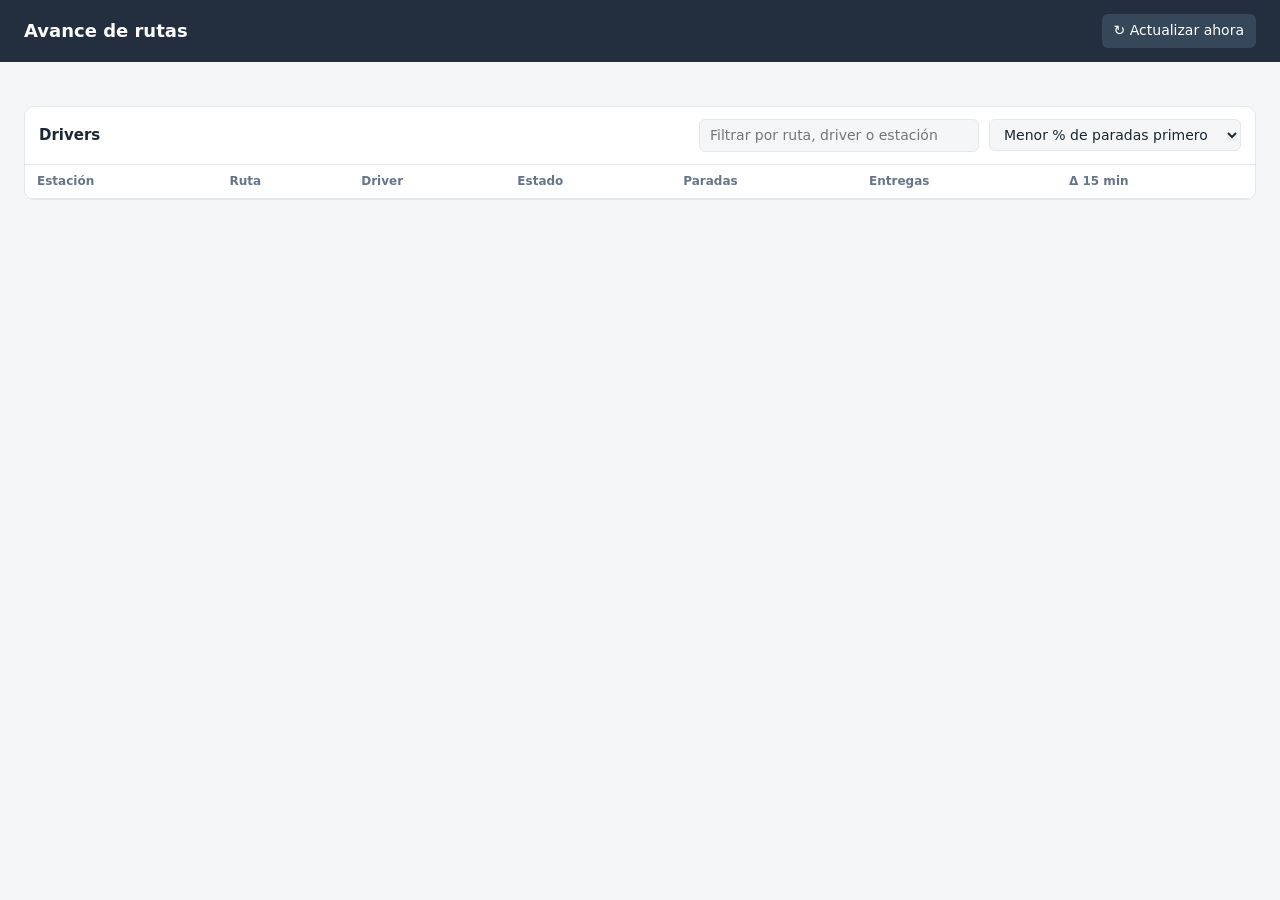
==== extension/dashboard.html @ 3c76d17c "Extensión de Chrome: monitor de avance de rutas por driver y estación" ====
<!doctype html>
<html lang="es">
<head>
  <meta charset="utf-8">
  <title>Tablero BDB Rutas</title>
  <link rel="stylesheet" href="dashboard.css">
</head>
<body>
  <header>
    <h1>Avance de rutas</h1>
    <span id="meta"></span>
    <button id="refresh" title="Recargar ahora todas las pestañas del portal">↻ Actualizar ahora</button>
  </header>
  <main>
    <section id="stations" class="cards"></section>
    <section class="drivers">
      <div class="bar-row">
        <h2>Drivers</h2>
        <input id="filter" placeholder="Filtrar por ruta, driver o estación">
        <select id="sort">
          <option value="stops">Menor % de paradas primero</option>
          <option value="del">Menor % de entregas primero</option>
          <option value="route">Por ruta</option>
        </select>
      </div>
      <table>
        <thead><tr><th>Estación</th><th>Ruta</th><th>Driver</th><th>Estado</th><th>Paradas</th><th>Entregas</th><th title="Paradas hechas desde el corte anterior">Δ 15 min</th></tr></thead>
        <tbody id="rows"></tbody>
      </table>
    </section>
    <p id="empty" class="empty" hidden>Aún no hay datos. Abre el portal de Amazon Logistics en la vista de rutas; la extensión lee las rutas en cuanto cargan.</p>
  </main>
  <script src="dashboard.js"></script>
</body>
</html>
---- extension/dashboard.css ----
:root {
  --bg: #f4f6f8; --card: #fff; --ink: #1b2733; --muted: #66768a; --line: #e2e7ec;
  --head: #232f3e; --good: #1f9d55; --mid: #c98a12; --bad: #d64545; --track: #edf1f4;
}
@media (prefers-color-scheme: dark) {
  :root { --bg: #11161c; --card: #19212a; --ink: #e6ecf1; --muted: #93a2b2; --line: #2a3542; --head: #0b1016; --track: #26313d; }
}
* { box-sizing: border-box; }
body { margin: 0; background: var(--bg); color: var(--ink); font: 14px/1.4 system-ui, -apple-system, "Segoe UI", Roboto, sans-serif; }
header { display: flex; align-items: center; gap: 16px; padding: 14px 24px; background: var(--head); color: #fff; }
header h1 { margin: 0; font-size: 18px; }
#meta { flex: 1; opacity: .75; font-size: 12px; }
button { background: #37475a; color: #fff; border: 0; border-radius: 6px; padding: 7px 12px; cursor: pointer; font: inherit; }
button:hover { background: #485769; }
main { padding: 20px 24px; max-width: 1400px; margin: 0 auto; }
.cards { display: grid; grid-template-columns: repeat(auto-fill, minmax(280px, 1fr)); gap: 14px; margin-bottom: 24px; }
.card { background: var(--card); border: 1px solid var(--line); border-radius: 10px; padding: 14px 16px; }
.card h3 { margin: 0 0 2px; font-size: 16px; display: flex; justify-content: space-between; }
.card .ts { font-size: 11px; color: var(--muted); font-weight: 400; }
.card .ts.stale { color: var(--bad); font-weight: 600; }
.kpi { margin-top: 10px; }
.kpi .top { display: flex; justify-content: space-between; align-items: baseline; }
.kpi label { color: var(--muted); font-size: 12px; }
.kpi b { font-size: 22px; font-variant-numeric: tabular-nums; }
.kpi small { color: var(--muted); font-size: 11px; margin-left: 6px; }
.track { height: 6px; background: var(--track); border-radius: 3px; overflow: hidden; margin-top: 4px; }
.track span { display: block; height: 100%; }
.foot { margin-top: 10px; font-size: 12px; color: var(--muted); }
.drivers { background: var(--card); border: 1px solid var(--line); border-radius: 10px; overflow: hidden; }
.bar-row { display: flex; gap: 10px; align-items: center; padding: 12px 14px; border-bottom: 1px solid var(--line); flex-wrap: wrap; }
.bar-row h2 { margin: 0; font-size: 15px; flex: 1; }
input, select { background: var(--bg); color: var(--ink); border: 1px solid var(--line); border-radius: 6px; padding: 6px 10px; font: inherit; }
input { width: 280px; max-width: 100%; }
table { width: 100%; border-collapse: collapse; }
th { text-align: left; font-size: 12px; color: var(--muted); font-weight: 600; padding: 8px 12px; border-bottom: 1px solid var(--line); position: sticky; top: 0; background: var(--card); }
td { padding: 8px 12px; border-bottom: 1px solid var(--line); vertical-align: middle; font-variant-numeric: tabular-nums; }
td .sub { color: var(--muted); font-size: 11px; }
td .track { width: 110px; }
td.status { font-size: 12px; color: var(--muted); max-width: 280px; }
.tag { display: inline-block; font-size: 11px; padding: 1px 6px; border-radius: 4px; background: color-mix(in srgb, var(--bad) 15%, transparent); color: var(--bad); }
.empty { color: var(--muted); text-align: center; padding: 40px; }
@media (max-width: 700px) { main { padding: 12px 16px; } .drivers { overflow-x: auto; } }
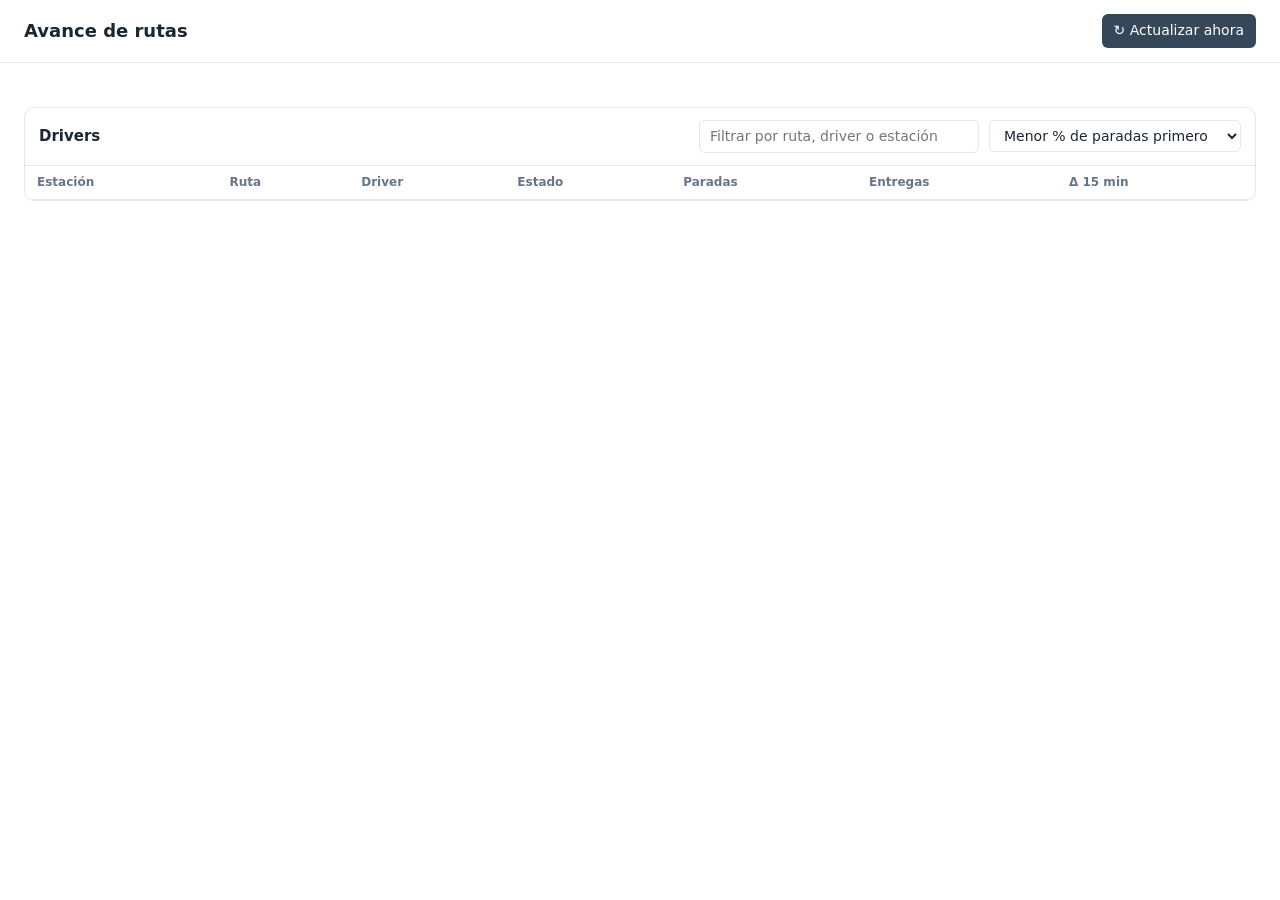
==== commit d9332fca: "Seguir solo DMT2, DMT4 y DMT6 (lista en config.js)" ====
--- a/extension/dashboard.html
+++ b/extension/dashboard.html
@@ -30,6 +30,7 @@
     </section>
     <p id="empty" class="empty" hidden>Aún no hay datos. Abre el portal de Amazon Logistics en la vista de rutas; la extensión lee las rutas en cuanto cargan.</p>
   </main>
+  <script src="config.js"></script>
   <script src="dashboard.js"></script>
 </body>
 </html>
--- a/extension/dashboard.css
+++ b/extension/dashboard.css
@@ -1,13 +1,11 @@
 :root {
-  --bg: #f4f6f8; --card: #fff; --ink: #1b2733; --muted: #66768a; --line: #e2e7ec;
-  --head: #232f3e; --good: #1f9d55; --mid: #c98a12; --bad: #d64545; --track: #edf1f4;
-}
-@media (prefers-color-scheme: dark) {
-  :root { --bg: #11161c; --card: #19212a; --ink: #e6ecf1; --muted: #93a2b2; --line: #2a3542; --head: #0b1016; --track: #26313d; }
+  --bg: #fff; --card: #fff; --ink: #1b2733; --muted: #66768a; --line: #e2e7ec;
+  --head: #fff; --head-ink: #1b2733; --good: #1f9d55; --mid: #c98a12; --bad: #d64545; --track: #edf1f4;
+  color-scheme: light;
 }
 * { box-sizing: border-box; }
 body { margin: 0; background: var(--bg); color: var(--ink); font: 14px/1.4 system-ui, -apple-system, "Segoe UI", Roboto, sans-serif; }
-header { display: flex; align-items: center; gap: 16px; padding: 14px 24px; background: var(--head); color: #fff; }
+header { display: flex; align-items: center; gap: 16px; padding: 14px 24px; background: var(--head); color: var(--head-ink); border-bottom: 1px solid var(--line); }
 header h1 { margin: 0; font-size: 18px; }
 #meta { flex: 1; opacity: .75; font-size: 12px; }
 button { background: #37475a; color: #fff; border: 0; border-radius: 6px; padding: 7px 12px; cursor: pointer; font: inherit; }
@@ -26,6 +24,8 @@
 .track { height: 6px; background: var(--track); border-radius: 3px; overflow: hidden; margin-top: 4px; }
 .track span { display: block; height: 100%; }
 .foot { margin-top: 10px; font-size: 12px; color: var(--muted); }
+.empty-card { opacity: .7; }
+.empty-card .foot { margin-top: 4px; }
 .drivers { background: var(--card); border: 1px solid var(--line); border-radius: 10px; overflow: hidden; }
 .bar-row { display: flex; gap: 10px; align-items: center; padding: 12px 14px; border-bottom: 1px solid var(--line); flex-wrap: wrap; }
 .bar-row h2 { margin: 0; font-size: 15px; flex: 1; }
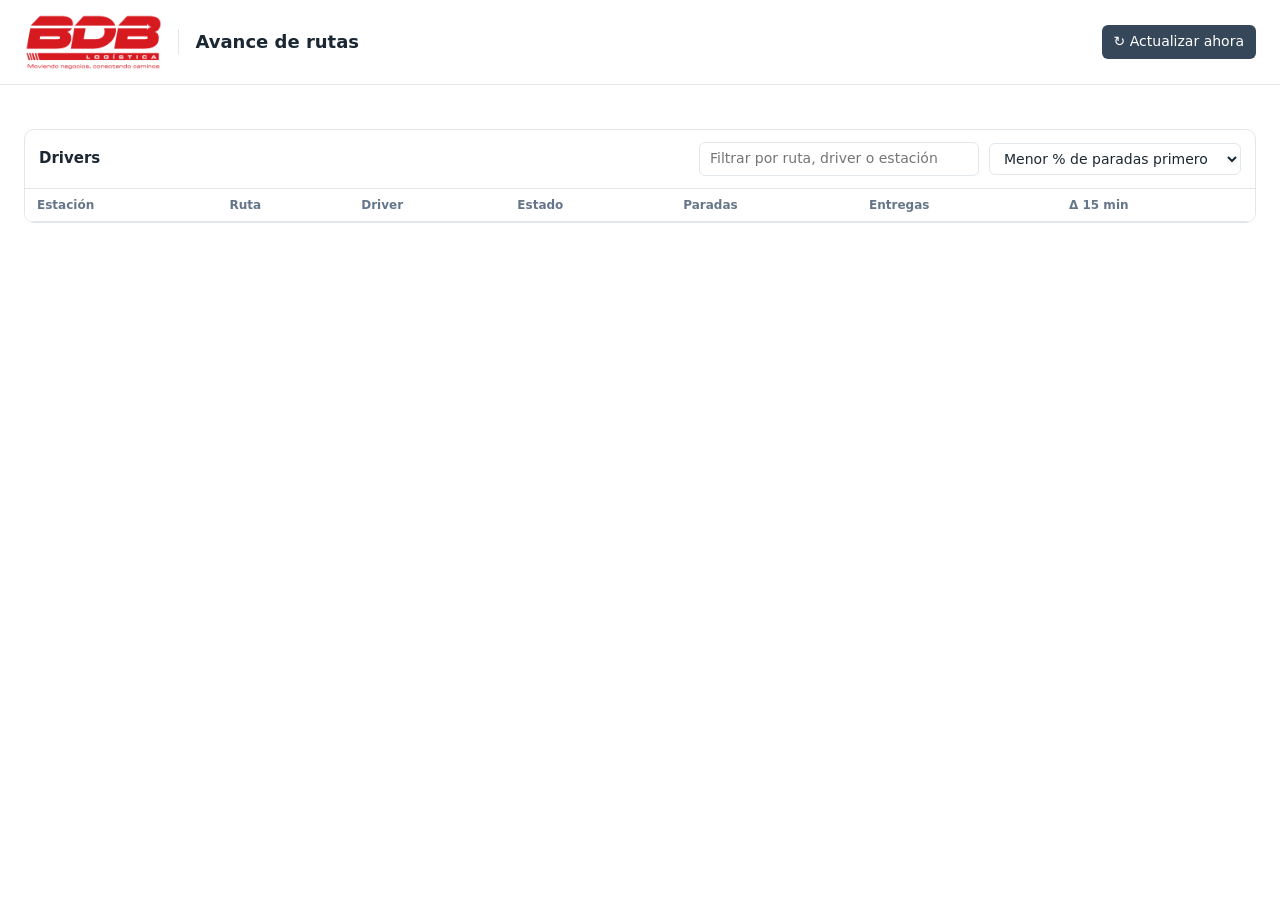
==== commit 3ebd1a41: "Logo BDB en rojo arriba a la izquierda del tablero Co-Authored-By: Claude Opus 5.5 <noreply@anthropi" ====
--- a/extension/dashboard.html
+++ b/extension/dashboard.html
@@ -7,6 +7,7 @@
 </head>
 <body>
   <header>
+    <img class="logo" src="logo-bdb.png" alt="BDB Logística">
     <h1>Avance de rutas</h1>
     <span id="meta"></span>
     <button id="refresh" title="Recargar ahora todas las pestañas del portal">↻ Actualizar ahora</button>
--- a/extension/dashboard.css
+++ b/extension/dashboard.css
@@ -6,7 +6,8 @@
 * { box-sizing: border-box; }
 body { margin: 0; background: var(--bg); color: var(--ink); font: 14px/1.4 system-ui, -apple-system, "Segoe UI", Roboto, sans-serif; }
 header { display: flex; align-items: center; gap: 16px; padding: 14px 24px; background: var(--head); color: var(--head-ink); border-bottom: 1px solid var(--line); }
-header h1 { margin: 0; font-size: 18px; }
+header .logo { height: 56px; width: auto; display: block; }
+header h1 { margin: 0; font-size: 18px; padding-left: 16px; border-left: 1px solid var(--line); }
 #meta { flex: 1; opacity: .75; font-size: 12px; }
 button { background: #37475a; color: #fff; border: 0; border-radius: 6px; padding: 7px 12px; cursor: pointer; font: inherit; }
 button:hover { background: #485769; }
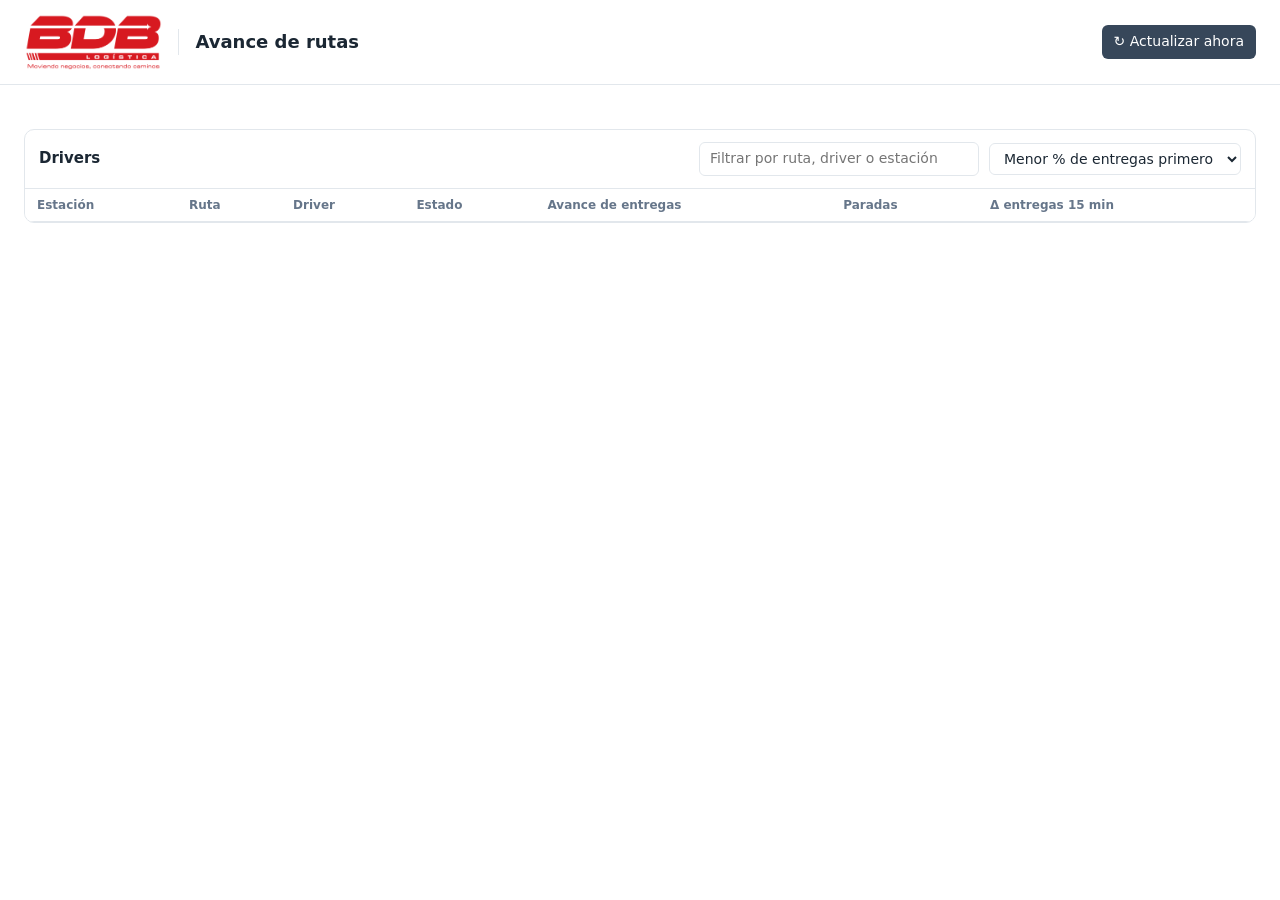
==== commit 450cef36: "Avance por entregas; paradas solo como dato informativo Co-Authored-By: Claude Opus 5.5 <noreply@ant" ====
--- a/extension/dashboard.html
+++ b/extension/dashboard.html
@@ -19,13 +19,12 @@
         <h2>Drivers</h2>
         <input id="filter" placeholder="Filtrar por ruta, driver o estación">
         <select id="sort">
-          <option value="stops">Menor % de paradas primero</option>
           <option value="del">Menor % de entregas primero</option>
           <option value="route">Por ruta</option>
         </select>
       </div>
       <table>
-        <thead><tr><th>Estación</th><th>Ruta</th><th>Driver</th><th>Estado</th><th>Paradas</th><th>Entregas</th><th title="Paradas hechas desde el corte anterior">Δ 15 min</th></tr></thead>
+        <thead><tr><th>Estación</th><th>Ruta</th><th>Driver</th><th>Estado</th><th>Avance de entregas</th><th>Paradas</th><th title="Entregas hechas desde el corte anterior">Δ entregas 15 min</th></tr></thead>
         <tbody id="rows"></tbody>
       </table>
     </section>
